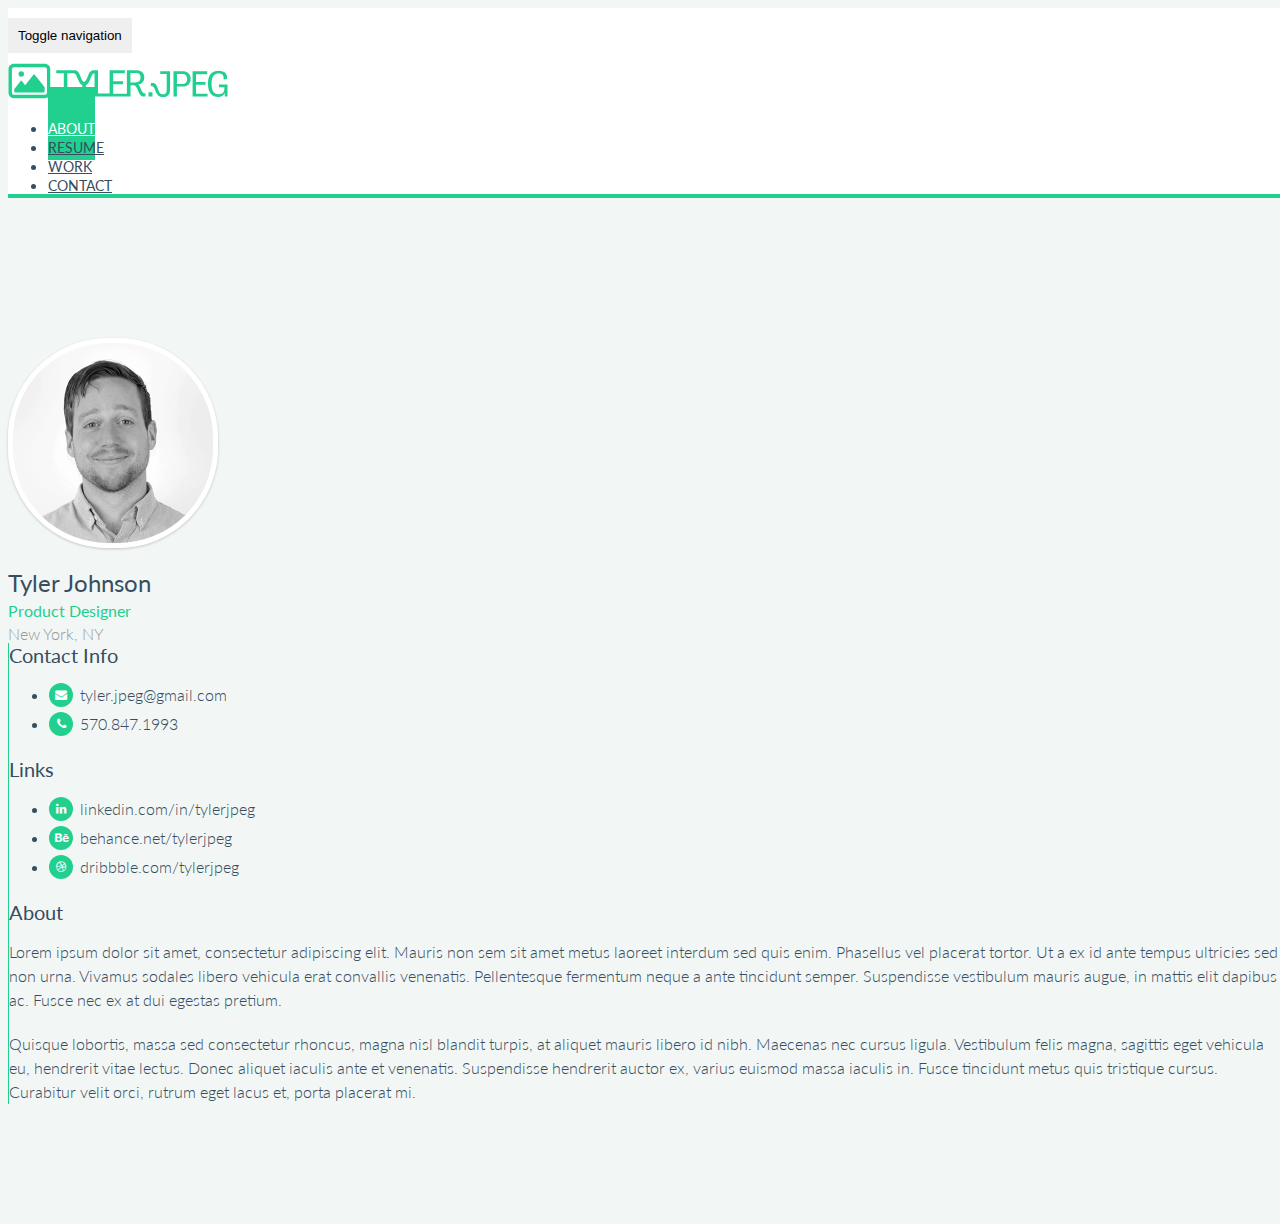
==== about.html @ 79c30d77 "initial commit" ====
<!DOCTYPE html>
<html lang="en">

<head>

    <meta charset="utf-8">
    <meta http-equiv="X-UA-Compatible" content="IE=edge">
    <meta name="viewport" content="width=device-width, initial-scale=1">
    <meta name="description" content="">
    <meta name="author" content="">

    <meta charset="utf-8">
    <meta http-equiv="X-UA-Compatible" content="IE=edge,chrome=1">
    <title>Tyler JPEG - About</title>
    <meta name="description" content="Full Stack Designer. Pixel Perfectionist. Minimalist.">
    <meta name="viewport" content="width=device-width, initial-scale=1, user-scalable=no">

    <link rel="apple-touch-icon-precomposed" sizes="57x57" href="apple-touch-icon-57x57.png" />
    <link rel="apple-touch-icon-precomposed" sizes="114x114" href="apple-touch-icon-114x114.png" />
    <link rel="apple-touch-icon-precomposed" sizes="72x72" href="apple-touch-icon-72x72.png" />
    <link rel="apple-touch-icon-precomposed" sizes="144x144" href="apple-touch-icon-144x144.png" />
    <link rel="apple-touch-icon-precomposed" sizes="60x60" href="apple-touch-icon-60x60.png" />
    <link rel="apple-touch-icon-precomposed" sizes="120x120" href="apple-touch-icon-120x120.png" />
    <link rel="apple-touch-icon-precomposed" sizes="76x76" href="apple-touch-icon-76x76.png" />
    <link rel="apple-touch-icon-precomposed" sizes="152x152" href="apple-touch-icon-152x152.png" />
    <link rel="icon" type="image/png" href="favicon-196x196.png" sizes="196x196" />
    <link rel="icon" type="image/png" href="favicon-96x96.png" sizes="96x96" />
    <link rel="icon" type="image/png" href="favicon-32x32.png" sizes="32x32" />
    <link rel="icon" type="image/png" href="favicon-16x16.png" sizes="16x16" />
    <link rel="icon" type="image/png" href="favicon-128.png" sizes="128x128" />
    <meta name="application-name" content="Tyler JPEG Design"/>
    <meta name="msapplication-TileColor" content="#E3F2ED" />
    <meta name="msapplication-TileImage" content="mstile-144x144.png" />
    <meta name="msapplication-square70x70logo" content="mstile-70x70.png" />
    <meta name="msapplication-square150x150logo" content="mstile-150x150.png" />
    <meta name="msapplication-wide310x150logo" content="mstile-310x150.png" />
    <meta name="msapplication-square310x310logo" content="mstile-310x310.png" />

    <link href="https://maxcdn.bootstrapcdn.com/bootstrap/3.3.6/css/bootstrap.min.css" rel="stylesheet" integrity="sha256-7s5uDGW3AHqw6xtJmNNtr+OBRJUlgkNJEo78P4b0yRw= sha512-nNo+yCHEyn0smMxSswnf/OnX6/KwJuZTlNZBjauKhTK0c+zT+q5JOCx0UFhXQ6rJR9jg6Es8gPuD2uZcYDLqSw==" crossorigin="anonymous">

    <link href='https://fonts.googleapis.com/css?family=Lato:100,300,400' rel='stylesheet' type='text/css'>
    <link rel="stylesheet" href="font-awesome/css/font-awesome.min.css" type="text/css">

    <link rel="stylesheet" href="css/animate.min.css" type="text/css">
    <link rel="stylesheet" href="css/main.css" type="text/css">

    <!-- HTML5 Shim and Respond.js IE8 support of HTML5 elements and media queries -->
    <!-- WARNING: Respond.js doesn't work if you view the page via file:// -->
    <!--[if lt IE 9]>
        <script src="https://oss.maxcdn.com/libs/html5shiv/3.7.0/html5shiv.js"></script>
        <script src="https://oss.maxcdn.com/libs/respond.js/1.4.2/respond.min.js"></script>
    <![endif]-->

</head>

<body>

    <nav class="navbar navbar-default navbar-fixed-top navbar-tj">
        <div class="container-fluid">
            <div class="navbar-header">
                <button type="button" class="navbar-toggle collapsed" data-toggle="collapse" data-target="#navCollapse">
                    <span class="sr-only">Toggle navigation</span>
                    <span class="icon-bar"></span>
                    <span class="icon-bar"></span>
                    <span class="icon-bar"></span>
                </button>
                <a class="navbar-brand" href="index.html">
                    <div class="logo"></div>
                </a>
            </div>
            <div class="collapse navbar-collapse" id="navCollapse">
                <ul class="nav navbar-nav navbar-right">
                    <li class="active"><a href="#">About</a></li>
                    <li><a href="resume.html">Resume</a></li>
                    <li><a href="work.html">Work</a></li>
                    <li><a href="contact.html">Contact</a></li>
                </ul>
            </div>
        </div>
    </nav>

    <section class="inner about">
        <div class="container-fluid">
            <div class="row">
                <div class="col-sm-3 left-side text-center">
                    <div class="profile-pic center-block"></div>
                    <div class="profile-name">Tyler Johnson</div>
                    <div class="profile-title">Product Designer</div>
                    <div class="profile-tag">New York, NY</div>
                </div>
                <div class="col-sm-9 right-side">
                    <div class="col-sm-6">
                        <div class="profile-header">Contact Info</div>
                        <ul class="list-unstyled">
                            <li>
                                <span class="social-icon">
                                    <i class="fa fa-envelope" aria-hidden="true"></i>
                                </span>
                                <span>
                                    tyler.jpeg@gmail.com
                                </span>
                            </li>
                            <li>
                                <span class="social-icon">
                                    <i class="fa fa-phone" aria-hidden="true"></i>
                                </span>
                                <span>
                                    570.847.1993
                                </span>
                            </li>
                        </ul>
                    </div>
                    <div class="col-sm-6">
                        <div class="profile-header">Links</div>
                        <ul class="list-unstyled">
                            <li>
                                <span class="social-icon">
                                    <i class="fa fa-linkedin" aria-hidden="true"></i>
                                </span>
                                <span>
                                    linkedin.com/in/tylerjpeg
                                </span>
                            </li>
                            <li>
                                <span class="social-icon">
                                    <i class="fa fa-behance" aria-hidden="true"></i>
                                </span>
                                <span>
                                    behance.net/tylerjpeg
                                </span>
                            </li>
                            <li>
                                <span class="social-icon">
                                    <i class="fa fa-dribbble" aria-hidden="true"></i>
                                </span>
                                <span>
                                    dribbble.com/tylerjpeg
                                </span>
                            </li>
                        </ul>
                    </div>
                    <div class="col-sm-12">
                        <div class="profile-header">About</div>
                        <p>Lorem ipsum dolor sit amet, consectetur adipiscing elit. Mauris non sem sit amet metus laoreet interdum sed quis enim. Phasellus vel placerat tortor. Ut a ex id ante tempus ultricies sed non urna. Vivamus sodales libero vehicula erat convallis venenatis. Pellentesque fermentum neque a ante tincidunt semper. Suspendisse vestibulum mauris augue, in mattis elit dapibus ac. Fusce nec ex at dui egestas pretium.</p>
                        <p>Quisque lobortis, massa sed consectetur rhoncus, magna nisl blandit turpis, at aliquet mauris libero id nibh. Maecenas nec cursus ligula. Vestibulum felis magna, sagittis eget vehicula eu, hendrerit vitae lectus. Donec aliquet iaculis ante et venenatis. Suspendisse hendrerit auctor ex, varius euismod massa iaculis in. Fusce tincidunt metus quis tristique cursus. Curabitur velit orci, rutrum eget lacus et, porta placerat mi.</p>
                    </div>
                </div>
            </div>

        </div>
    </section>

    <script src="https://ajax.googleapis.com/ajax/libs/jquery/2.2.0/jquery.min.js"></script>
    <script src="https://maxcdn.bootstrapcdn.com/bootstrap/3.3.6/js/bootstrap.min.js" integrity="sha256-KXn5puMvxCw+dAYznun+drMdG1IFl3agK0p/pqT9KAo= sha512-2e8qq0ETcfWRI4HJBzQiA3UoyFk6tbNyG+qSaIBZLyW9Xf3sWZHN/lxe9fTh1U45DpPf07yj94KsUHHWe4Yk1A==" crossorigin="anonymous"></script>

    <script src="js/jquery.easing.min.js"></script>
    <script src="js/jquery.fittext.js"></script>
    <script src="js/wow.min.js"></script>

    <script src="js/main.js"></script>

</body>

</html>
---- css/main.css ----
html,
body {
    width: 100%;
    height: 100%;
}

body {
    font-family: 'Lato','Helvetica Neue',Arial,sans-serif;
    font-weight: 300;
    color: #374d60;
    background-color: #f2f7f5;
}

a {
    color: #21d08f;
    -webkit-transition: all .35s ease-in-out;
    -moz-transition: all .35s ease-in-out;
    -o-transition: all .35s ease-in-out;
    -ms-transition: all .35s ease-in-out;
    transition: all .35s ease-in-out;
}

a:hover,
a:focus {
    color: #1d4639;
}

::-webkit-scrollbar {width: 0.5em;}
::-webkit-scrollbar-track {background-color: #8fe3c7;}
::-webkit-scrollbar-thumb {background-color: #374d60;}


hr.bolt {
    margin: 25px auto 30px;
    padding: 0;
    max-width: 250px;
    border: 0;
    border-top: solid 1px #21d08f;
    text-align: center;
}

hr.bolt:after {
    content: "\f0e7";
    display: inline-block;
    position: relative;
    top: -.7em;
    padding: 0 .25em;
    font-family: FontAwesome;
    font-size: 1.0em;
    color: #21d08f;
    background-color: #f2f7f5;
}

hr.bolt.bolt-white:after {
    background-color: #fff;
}

hr.bolt.hr-mint {
    border-color: #fff;
}

hr.bolt.hr-mint:after {
    background-color: #21d08f;
    color: #fff;
}

h1,
h2,
h3,
h4,
h5,
h6 {
    font-family: 'Lato','Helvetica Neue',Arial,sans-serif;
    font-weight: 300;
    text-transform: uppercase;
}

p {
    margin-bottom: 20px;
    font-size: 16px;
    line-height: 1.5;
}

section.hp {
    padding: 80px 0;
}

section.hp h2 {
    margin-top: 0;
}

section.inner {
    padding: 60px 0 100px;
}


.inner-header {
    margin-top: 40px;
    margin-bottom: 40px;
}
.inner-header hr {
    border-color: #8fe3c7;
    margin-top: 40px;
    margin-bottom: 0;
}

@media(min-width:768px) {
    .inner-header {
        margin-top: 70px;
        margin-bottom: 70px;
    }
    .inner-header hr {
        display: none;
        border-color: transparent;
    }
}

/*RESUME*/
.resume-name {
    margin-bottom: 10px;
    display: block;
}
.resume-contact {
    font-size: 10px;
    line-height: 1.5;
    letter-spacing: 2px;
    text-transform: uppercase;
    display: block;
}

.resume-row {
    margin-top: 20px;
}
.resume-row hr {
    display: block;
    border-color: #8fe3c7;
}

.resume-group {
    font-weight: 300;
    font-size: 24px;
    line-height: 32px;
    text-transform: uppercase;
    margin-top: 0;
    margin-bottom: 15px;
}

.resume-detail {
    margin-bottom: 10px;
}
.resume-employer {
    font-size: 20px;
    font-weight: 400;
    display: block;
}
.resume-position {
    font-size: 11px;
    display: block;
    letter-spacing: 1.5px;
    color: #21d08f;
    margin-top: 5px;
    text-transform: uppercase;
    margin-left: 0;
}
.sectional {
    display: none;
}
.resume-date {
    font-size: 11px;
    display: block;
    letter-spacing: 1.5px;
    color: #21d08f;
    padding-bottom: 10px;
    border-bottom: 1px solid #e6e6e6;
    text-transform: uppercase;
}

.resume-p {
    font-size: 16px;
    line-height: 24px;
    margin-bottom: 40px;
}

.resume-skill-heading {
    font-size: 18px;
    line-height: 1.2;
    font-weight: 400;
    text-transform: uppercase;
}
.resume-skill-list {
    margin-top: 10px;
    padding-left: 0;
}

.resume-skill-list li {
    display: inline-block;
    background-color: #21d08f;
    padding: 5px 15px;
    -webkit-border-radius: 100px;
    -moz-border-radius: 100px;
    border-radius: 100px;
    font-size: 12px;
    margin-right: 1px;
    margin-bottom: 3px;
    color: #fff;
}


@media(min-width:768px) {
    .resume-detail {
        margin-bottom: 5px;
    }
  
    .resume-position {
        display: inline-block;
    }
    .sectional {
        margin: 0 12px;
        display: inline-block;
    }
    .resume-date {
        display: inline-block;
        padding-bottom: 0;
        border-bottom: 0px solid #e6e6e6;
    }

    .resume-skill-list {
        padding-left: 20px;
    }

    .resume-skill-list li {
        display: list-item;
        width: auto;
        float: left;
        clear: both;
        background-color: transparent;
        padding: 0;
        -webkit-border-radius: 0;
        -moz-border-radius: 0;
        border-radius: 0;
        font-size: 14px;
        margin-right: 0;
        margin-bottom: 0;
        color: #707c78;
    }

}

@media(min-width:1200px) {
    .resume-employer {
        display: inline-block;
    }
    .resume-position {
        margin-top: 0;
        margin-left: 15px;
    }
}

.no-padding { padding: 0; }

.navbar-tj {
    font-weight: 400;
    background-color: #fff;
    font-size: 12px;
}

.navbar-tj.navbar-fixed-top {
    border-width: 0;
}

.navbar-tj.navbar-fixed-top > .container-fluid {
    border-bottom: 3px solid #21d08f;
}

.navbar-tj .navbar-nav {
    margin-top: 0;
    margin-bottom: 0;
}

.navbar-tj .navbar-toggle {
    border: 0px solid transparent!important;
    padding: 10px;
    margin: 10px 15px 10px 0;
}

.navbar-tj .navbar-toggle .icon-bar {
    height: 3px;
    width: 24px;
    background-color: #1d4639;
}

.navbar-tj .navbar-collapse{
    border-color: #21d08f;
    border-top: 3px solid #21d08f;
}

.navbar-tj .navbar-toggle:hover, .navbar-tj .navbar-toggle:focus {
    background-color: transparent;
}

.navbar-tj .navbar-brand {
    height: 57px;
    padding: 15px;
}

.navbar-tj .logo {
    background-image: url(img/logo.png);
    background-image: 
        linear-gradient(transparent, transparent),
        url(img/logo.svg);
    width: 165px;
    height: 27px;
}

.navbar-tj .nav > li {
    padding: 0 30px;
}

.navbar-tj .nav > li a{
    border-top: 1px solid #c2efdf;
    font-size: 14px;
}

.navbar-tj .nav > li:first-child a{
    border-top: 0px solid #fff;
}

.navbar-tj .nav > li > a,
.navbar-tj .nav > li > a:focus {
    text-transform: uppercase;
    color: #374d60;
    padding-top: 14px;
    padding-bottom: 14px;
    text-align: center;
}

.navbar-tj .nav > li > a:hover,
.navbar-tj .nav > li > a:focus:hover {
    color: #374d60;
}

.navbar-tj .nav > li.active > a,
.navbar-tj .nav > li.active > a:focus {
    color: #fff;
    background-color: #21d08f;
    margin-left: -30px;
    margin-right: -30px;
    margin-bottom: -1px;
    border-bottom: 1px solid #c2efdf;

}

.navbar-tj .nav > li:last-child.active > a,
.navbar-tj .nav > li:last-child.active > a:focus {
    margin-bottom: 0!important;
    border-bottom: 1px solid #21d08f;
}

.navbar-tj .nav > li.active > a:hover,
.navbar-tj .nav > li.active > a:focus:hover {
    color: #fff;
    background-color: #21d08f;
}

@media(min-width:768px) {

    .navbar-tj {
        border-color: #21d08f;
        background-color: #fff;
        margin-right: 0;
        margin-left: 0;
        font-size: 16px;
        border-bottom: 4px solid #21d08f!important;
        -webkit-box-shadow: 0px 0px 0px 0px rgba(33,208,143,1);
        -moz-box-shadow: 0px 0px 0px 0px rgba(33,208,143,1);
        box-shadow: 0px 0px 0px 0px rgba(33,208,143,1);
        -webkit-transition: all 1s ease-in-out;
        -moz-transition: all 1s ease-in-out;
        -o-transition: all 1s ease-in-out;
        -ms-transition: all 1s ease-in-out;
        transition: all 1s ease-in-out;
        -webkit-transition: box-shadow 0s;
        -moz-transition: box-shadow 0s;
        -o-transition: box-shadow 0s;
        -ms-transition: box-shadow 0s;
        transition: box-shadow 0s;
    }

    .navbar-tj.affix-top {
        background-color: #21d08f;
        -webkit-box-shadow: 0px 20px 100px 20px rgba(33,208,143,1);
        -moz-box-shadow: 0px 20px 100px 20px rgba(33,208,143,1);
        box-shadow: 0px 20px 100px 20px rgba(33,208,143,1);
        border-bottom: 0px solid #21d08f;
    }

    .navbar-tj .navbar-collapse {
        border-color: #fff;
        border-top: 0px;
    }

    .navbar-tj.navbar-fixed-top > .container-fluid {
        border-bottom: 0px solid rgba(255,255,255,.3);
        margin-right: auto;
        margin-left: auto;
    }

    .navbar-tj.navbar-fixed-top.affix-top > .container-fluid {
        border-bottom: 1px solid rgba(255,255,255,.3);
        margin-right: 10px;
        margin-left: 10px;
        padding-right: 5px;
        padding-left: 5px;
    }

    .navbar-tj .navbar-brand {
        height: 76px;
        padding: 20px 15px;
    }

    .navbar-tj .logo{
        background-image: url(img/logo.png);
        background-image: 
            linear-gradient(transparent, transparent),
            url(img/logo.svg);
        width: 220px;
        height: 36px;
    }
    .navbar-tj.affix-top .logo {
        background-image: url(img/logo-alt.png);
        background-image: 
            linear-gradient(transparent, transparent),
            url(img/logo-alt.svg);
    }


    .navbar-tj .nav > li { padding: 0; }
    .navbar-tj .nav > li a{ border-top: 0px solid #c2efdf; }
    .navbar-tj .nav > li:first-child a { border-top: 0px solid #c2efdf; }

    .navbar-tj .nav > li > a,
    .navbar-tj .nav > li > a:focus {
        color: #374d60;
        padding-top: 33px;
        padding-bottom: 23px;
        text-align: center;
    }
    .navbar-tj.affix-top .nav > li > a,
    .navbar-tj.affix-top .nav> li > a:focus {
        color: #fff;
    }

    .navbar-tj .nav > li > a:hover,
    .navbar-tj .nav > li > a:focus:hover {
        color: #21d08f;
    }
    .navbar-tj.affix-top .nav > li > a:hover,
    .navbar-tj.affix-top .nav > li > a:focus:hover {
        color: #374d60;
    }

    .navbar-tj .nav > li.active > a,
    .navbar-tj .nav > li.active > a:focus {
        background-color: #21d08f;
        margin: 0;
        border-bottom: 0px solid #fff;
    }

    .navbar-tj .nav > li:last-child.active > a,
    .navbar-tj .nav > li:last-child.active > a:focus {
        border-bottom: 0px solid #21d08f;
    }

}



header {
    position: relative;
    width: 100%;
    min-height: auto;
    text-align: left;
    color: #fff;
    background-color: #21d08f;
}

header .intro {
    position: relative;
    width: 100%;
    max-width: 820px;
    margin: 0 auto;
    padding: 130px 15px 100px;
    -webkit-transition: all .35s ease-in-out;
    -moz-transition: all .35s ease-in-out;
    transition: all .35s ease-in-out;
}

header .intro ul li {
    font-size: 24px;
    line-height: 1.0;
    font-weight: 100;
    text-transform: uppercase;
    margin-top: 3px;
}

header .intro ul li:nth-child(1){
    opacity: 0.55;
}
header .intro ul li:nth-child(2){
    opacity: 0.65;
}
header .intro ul li:nth-child(3){
    opacity: 0.8;
}
header .intro ul li:nth-child(4){
    opacity: 1.0;
}

header .intro .btn-intro {
    font-size: 13px;
    background-color: transparent;
    color: #fff;
    border: 1px solid #fff;
    -webkit-border-radius: 1px;
    -moz-border-radius: 1px;
    border-radius: 1px;
    text-transform: uppercase;
    font-family: 'Lato','Helvetica Neue',Arial,sans-serif;
    font-weight: 300;
    margin-top: 20px;
    letter-spacing: 0.9px;
    padding: 10px 15px;
}

header .intro .btn-intro:hover, header .intro .btn-intro:focus, header .intro .btn-intro.active, header .intro .btn-intro.focus {
    background-color: #fff;
    border: 1px solid #fff;
    color: #21d08f;
}

@media(min-width: 375px) {
    header .intro .btn-intro {
        font-size: 14px;
        margin-top: 15px;
        padding: 12px 20px;
    }
}

@media(min-width: 500px) {
    header .intro {
        padding: 140px 30px 100px;
    }

    header .intro .btn-intro {
        font-size: 16px;
        margin-top: 20px;
        padding: 15px 30px;
    }
}

@media(min-width: 768px) {
    header .intro {
        padding: 160px 30px 120px;
    }
    header .intro .btn-intro {
        font-size: 18px;
        margin-top: 40px;
        padding: 20px 40px;
    }
}


.skill-box {
    margin: 50px auto 0;
    min-height: 100px;
    max-width: 400px;
}

.skill-box span {
    display: block;
    text-align: center;
}

.skill-box span i {
    font-size: 4em;
    margin-bottom: 15px;
}
.skill-title {
    font-size: 22px;
    font-weight: 400;
    margin-bottom: 5px;
}

.skill-detail {
    font-size: 15px;
    padding-left: 0;
    text-align: center;
}

@media(min-width:768px) {
    .skill-box {
        min-height: 240px;
        max-width: 100%;
    }
    .skill-box span {
        display: inline-block;
        text-align: left;
        min-width: 40px;
    }
    .skill-box span i {
        font-size: 2.5em;
        margin-bottom: 0;
    }
    .skill-detail {
        padding-left: 50px;
        text-align: left;
    }
}

@media(min-width:992px) {
    .skill-box {
        min-height: 160px;
    }
}

@media(min-width:1200px) {
    .skill-box {
        min-height: 220px;
    }
}

.btn-mint {
    background-color: #21d08f;
    border-color: #2caf79;
    -webkit-border-radius: 4px;
    -moz-border-radius: 4px;
    border-radius: 4px;
    border-bottom: 2px solid #2caf79;
}


.btn-mint:focus, .btn-mint:hover, .btn-mint.active, .btn-mint.focus {
    background-color: #2caf79;
    border-color: #2caf79;
}

.btn-mint.btn-lg {
    letter-spacing: 0.8px;
    margin-top: 10px;
    font-size: 17px;
    padding: 10px 19px;
}

.portfolio-box .portfolio-box-caption {
    display: block;
    position: absolute;
    bottom: 0;
    width: 100%;
    height: 100%;
    text-align: center;
    color: #fff;
    opacity: 0;
    background: #21d08f;
    -webkit-transition: all .35s;
    -moz-transition: all .35s;
    transition: all .35s;
}

.portfolio-box .portfolio-box-caption .portfolio-box-caption-content {
    position: absolute;
    top: 50%;
    width: 100%;
    text-align: center;
    transform: translateY(-50%);
}

.portfolio-box .portfolio-box-caption .portfolio-box-caption-content .project-category,
.portfolio-box .portfolio-box-caption .portfolio-box-caption-content .project-name {
    padding: 0 15px;
}

.portfolio-box .portfolio-box-caption .portfolio-box-caption-content .project-category {
    text-transform: uppercase;
    font-size: 14px;
    font-weight: 600;
}

.portfolio-box .portfolio-box-caption .portfolio-box-caption-content .project-name {
    font-size: 18px;
}

.portfolio-box:hover .portfolio-box-caption {
    opacity: 0.9;
}

@media(min-width:768px) {
    .portfolio-box .portfolio-box-caption .portfolio-box-caption-content .project-category {
        font-size: 16px;
    }

    .portfolio-box .portfolio-box-caption .portfolio-box-caption-content .project-name {
        font-size: 22px;
    }
}

.call-to-action h2 {
    margin: 0 auto 20px;
}

.no-gutter > [class*=col-] {
    padding-right: 0;
    padding-left: 0;
}

::-moz-selection {
    text-shadow: none;
    color: #fff;
    background: #8fe3c7;
}

::selection {
    text-shadow: none;
    color: #fff;
    background: #8fe3c7;
}

img::selection {
    color: #fff;
    background: 0 0;
}

img::-moz-selection {
    color: #fff;
    background: 0 0;
}

.bg-mint {background-color: #21d08f;}
.bg-mint-light {background-color: #8fe3c7;}
.bg-mint-lighter {background-color: #fff;}
.bg-mint-dark {background-color: #1d4639;}
.bg-mint-darker {background-color: #212926;}
.bg-sea {background-color: #374d60;}
.bg-white {background-color: #fff;}

.text-mint {color: #21d08f;}
.text-mint-light {color: #8fe3c7;}
.text-mint-lighter {color: #fff;}
.text-mint-dark {color: #1d4639;}
.text-mint-darker {color: #212926;}
.text-mint-muted {color: #707c78;}
.text-sea {color: #374d60;}

div#page-loader {
  position: absolute;
  top: 0;
  bottom: 0%;
  left: 0;
  right: 0%;
  background-color: #fff;
  z-index: 2000;
  display: block;
  text-align: center;
  width: 100%;
  padding-top: 200px;
  z-index: 1000;
}

div#page-loader img {
    width: 100px;
    height: auto;
}

section.work {
    padding: 80px 0 20px;
}
@media(min-width:768px) {
    section.work {
        padding: 120px 0 20px;
    }
}

section.work-shots {
    padding-bottom: 100px;
}

/*ipad*/
.ipad {
    background-color: #fff;
    -webkit-border-radius: 20px;
    -moz-border-radius: 20px;
    border-radius: 20px;
    width: 100%;
    max-width: 800px;
    margin: 2em auto;
    padding-bottom: 65%;
    border: 1px solid #dedede;
    position: relative;
    box-shadow: 0px 0px 3px 2px #efefef;
}
.ipad-screen {
    position: absolute;
    width: 88%;
    height: 80%;
    top: 10%;
    left: 6%;
    background-color: #fff;
    overflow-y: scroll;
    border: 1px solid #dedede;
    -webkit-border-radius: 5px;
    -moz-border-radius: 5px;
    border-radius: 5px;
}
.ipad-screen img {
    width: 100%;
    height: auto;
}
@media(min-width:768px) {
    .ipad {
        padding-bottom: 50%;
    }
    .ipad-screen {
        width: 86%;
        left: 7%;
    }
}

.ipad-tall {
    background-color: #fff;
    -webkit-border-radius: 20px;
    -moz-border-radius: 20px;
    border-radius: 20px;
    width: 100%;
    max-width: 591px;
    height: 663px;
    padding: 50px;
    border: 1px solid #dedede;
    position: relative;
    margin: 2em auto;
    box-shadow: 0px 0px 3px 2px #efefef;
}

.ipad-tall-screen {
    background-color: #ccc;
    height: 553px;
    width: 100%;
    overflow-y: scroll;
    -webkit-border-radius: 5px;
    -moz-border-radius: 5px;
    border-radius: 5px;
    border: 1px solid #dedede;
}
.ipad-tall img {
    width: 100%;
    height: auto;
}



/*iphone*/
.iphone {
    background-color: #fff;
    -webkit-border-radius: 20px;
    -moz-border-radius: 20px;
    border-radius: 20px;
    width: 100%;
    max-width: 320px;
    height: 500px;
    padding: 40px 15px 50px;
    border: 1px solid #dedede;
    position: relative;
    margin: 2em auto;
    box-shadow: 0px 0px 3px 2px #efefef;
}

.iphone-screen {
    background-color: #ccc;
    height: 410px;
    width: 100%;
    overflow-y: scroll;
    -webkit-border-radius: 5px;
    -moz-border-radius: 5px;
    border-radius: 5px;
    border: 1px solid #dedede;
}

.iphone-screen img {
    width: 100%;
    height: auto;
    overflow: scroll;
}

@media(min-width:768px) {
    .iphone {
        max-width: 361px;
        height: 610px;
    }
    .iphone-screen {
        height: 520px;
    }
}

/*browser*/
.browser {
    margin: 2em 0;
    padding-top: 40px;
    background: url(../img/dots.png) no-repeat 16px 16px #f2f2f2;
    background-size: 35px 8px;
    border: 1px solid #d3dddb;
    -webkit-border-radius: 6px;
    -moz-border-radius: 6px;
    border-radius: 6px;
    box-shadow: 0px 0px 3px 2px #efefef;
    width: 100%;
}
.browser img {
    width: 100%;
    height: auto;
    display: block;
    margin: 0;
    border-radius: 0 0 6px 6px;
    border-top: 1px solid #d3dddb;
}

/*browser-1000*/
.browser-1000 {
    margin: 2em auto;
    padding-top: 40px;
    background: url(../img/dots.png) no-repeat 16px 16px #f2f2f2;
    background-size: 35px 8px;
    border: 1px solid #d3dddb;
    -webkit-border-radius: 6px;
    -moz-border-radius: 6px;
    border-radius: 6px;
    box-shadow: 0px 0px 3px 2px #efefef;
    width: 100%;
    max-width: 1000px;
}
.browser-1000 img {
    width: 100%;
    height: auto;
    display: block;
    margin: 0;
    border-radius: 0 0 6px 6px;
    border-top: 1px solid #d3dddb;
}

.work-header {
    padding: 180px 0 140px;
    color: #fff;
    font-weight: bold;
}

.tags {
    margin-top: 40px;

}


.your-class {
    margin-top: 200px;
}

.list-tags li{
    font-size: 12px;
    border: 1px solid #21d08f;
    padding: 5px 10px;
    margin-right: 4px;
    margin-bottom:8px;
    -webkit-border-radius: 20px;
    -moz-border-radius: 20px;
    border-radius: 20px;
}

.about {
    margin-top: 80px;
}

.about .right-side {
    border-left: 1px solid #21d08f;
}

.about .profile-pic {
    width: 200px;
    height: 200px;
    background-image: url('../img/tyler-jpeg-200-200.jpg');
    background-size: cover;
    display: block;
    border-radius: 100px;
    -webkit-border-radius: 100px;
    -moz-border-radius: 100px;
    border: 5px solid #fff;
    -webkit-box-shadow: 0px 1px 3px 0px rgba(0,0,0,0.2);
    -moz-box-shadow: 0px 1px 3px 0px rgba(0,0,0,0.2);
    box-shadow: 0px 1px 3px 0px rgba(0,0,0,0.2);
}

.about .profile-name {
    font-weight: 400;
    color: #374d60;
    font-size: 24px;
    margin-top: 20px;
    margin-bottom: 4px;
}

.about .profile-title {
    font-size: 16px;
    color: #21d08f;
    font-weight: 400;
    margin-bottom: 4px;
}

.about .profile-tag {
    color: #999;
}

.about .profile-header {
    font-weight: 400;
    color: #374d60;
    font-size: 20px;
    margin-bottom: 5px;
}

.social-icon {
    display: inline-block;
    position: relative;
    border-radius: 100px;
    -webkit-border-radius: 100px;
    -moz-border-radius: 100px;
    line-height: 1.0;
    padding: 6px;
    vertical-align: middle;
    background-color: #21d08f;
    color: #fff;
    font-size: 12px;
    text-align: center;
    margin: 0 3px 5px 0;
}

.social-icon i {
    width: 12px;
    height: 12px;
    font-size: 12px;
    line-height: 12px;
}
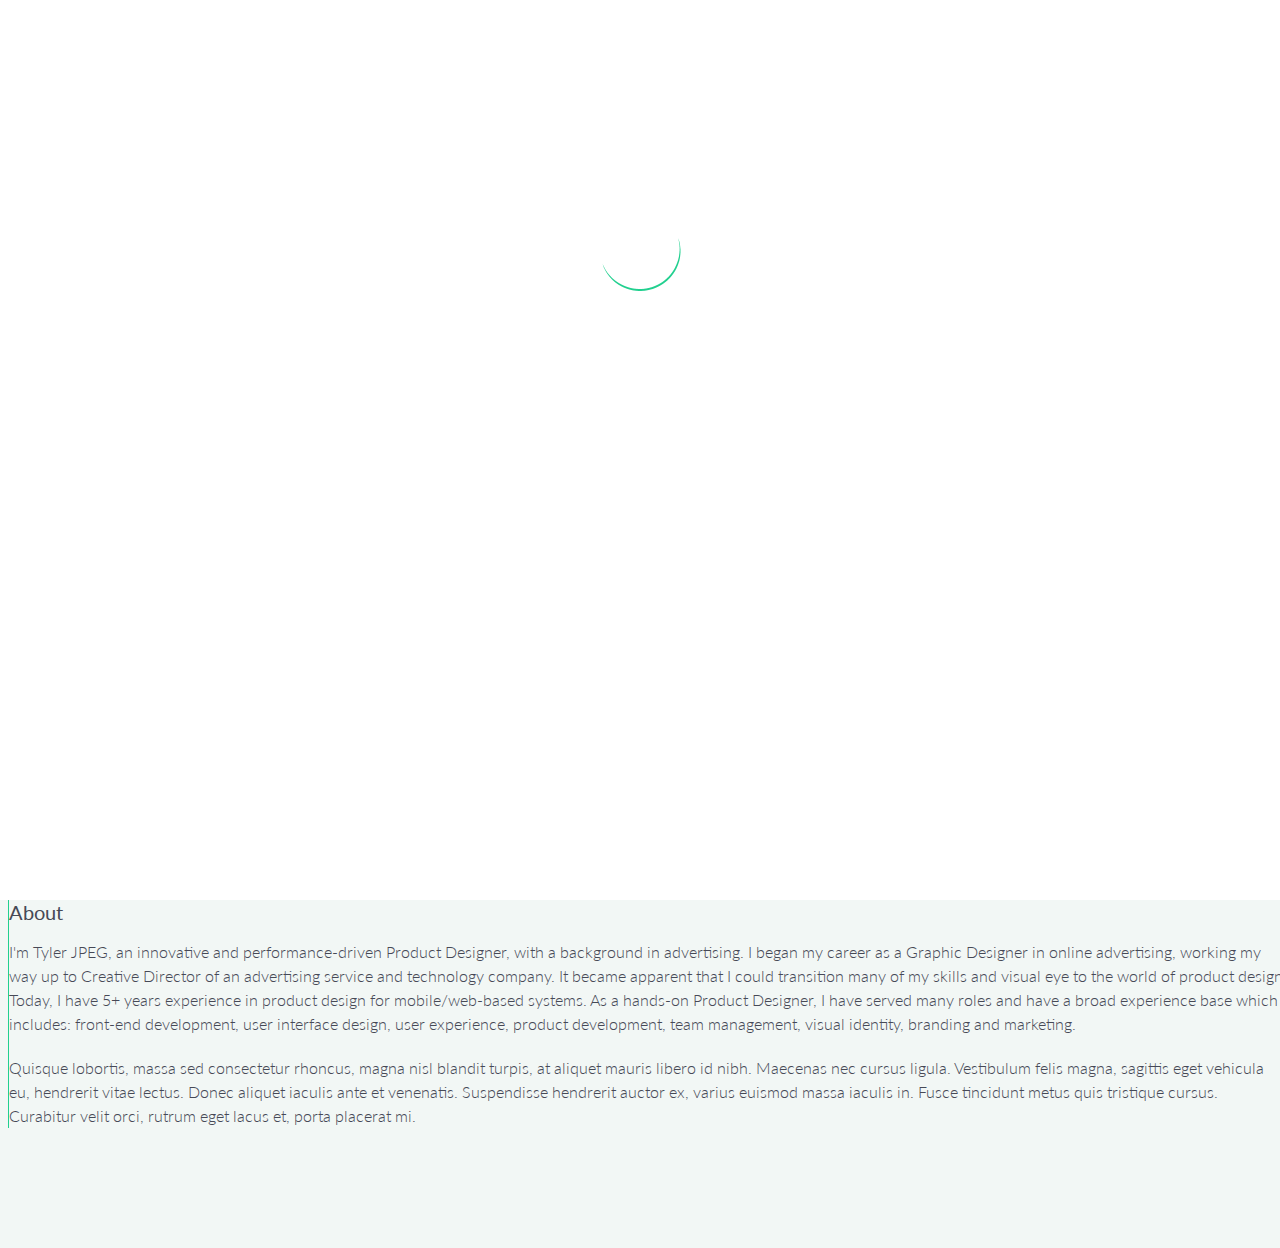
==== commit 0ee33ddc: "Merge pull request #3 from TylerJPEG/more-hp" ====
--- a/about.html
+++ b/about.html
@@ -54,7 +54,9 @@
 </head>
 
 <body>
-
+    <div id="page-loader">
+        <img src="img/loader.gif">
+    </div>
     <nav class="navbar navbar-default navbar-fixed-top navbar-tj">
         <div class="container-fluid">
             <div class="navbar-header">
@@ -80,7 +82,7 @@
     </nav>
 
     <section class="inner about">
-        <div class="container-fluid">
+        <div class="container">
             <div class="row">
                 <div class="col-sm-3 left-side text-center">
                     <div class="profile-pic center-block"></div>
@@ -141,7 +143,7 @@
                     </div>
                     <div class="col-sm-12">
                         <div class="profile-header">About</div>
-                        <p>Lorem ipsum dolor sit amet, consectetur adipiscing elit. Mauris non sem sit amet metus laoreet interdum sed quis enim. Phasellus vel placerat tortor. Ut a ex id ante tempus ultricies sed non urna. Vivamus sodales libero vehicula erat convallis venenatis. Pellentesque fermentum neque a ante tincidunt semper. Suspendisse vestibulum mauris augue, in mattis elit dapibus ac. Fusce nec ex at dui egestas pretium.</p>
+                        <p>I'm Tyler JPEG, an innovative and performance-driven Product Designer, with a background in advertising. I began my career as a Graphic Designer in online advertising, working my way up to Creative Director of an advertising service and technology company. It became apparent that I could transition many of my skills and visual eye to the world of product design. Today, I have 5+ years experience in product design for mobile/web-based systems. As a hands-on Product Designer, I have served many roles and have a broad experience base which includes: front-end development, user interface design, user experience, product development, team management, visual identity, branding and marketing.</p>
                         <p>Quisque lobortis, massa sed consectetur rhoncus, magna nisl blandit turpis, at aliquet mauris libero id nibh. Maecenas nec cursus ligula. Vestibulum felis magna, sagittis eget vehicula eu, hendrerit vitae lectus. Donec aliquet iaculis ante et venenatis. Suspendisse hendrerit auctor ex, varius euismod massa iaculis in. Fusce tincidunt metus quis tristique cursus. Curabitur velit orci, rutrum eget lacus et, porta placerat mi.</p>
                     </div>
                 </div>
--- a/css/main.css
+++ b/css/main.css
@@ -7,8 +7,12 @@
 body {
     font-family: 'Lato','Helvetica Neue',Arial,sans-serif;
     font-weight: 300;
-    color: #374d60;
+    color: #464956;
     background-color: #f2f7f5;
+}
+
+.add-margin-hp {
+  margin-bottom: 60px;
 }
 
 a {
@@ -27,7 +31,7 @@
 
 ::-webkit-scrollbar {width: 0.5em;}
 ::-webkit-scrollbar-track {background-color: #8fe3c7;}
-::-webkit-scrollbar-thumb {background-color: #374d60;}
+::-webkit-scrollbar-thumb {background-color: #464956;}
 
 
 hr.bolt {
@@ -81,6 +85,13 @@
     line-height: 1.5;
 }
 
+.hp .lead {
+    font-size: 15px;
+    line-height: 1.8;
+    text-align: center;
+    padding: 5px 15px 0;
+}
+
 section.hp {
     padding: 80px 0;
 }
@@ -113,6 +124,15 @@
         display: none;
         border-color: transparent;
     }
+
+    .hp .lead {
+        text-align: justify;
+        font-size: 16px;
+    }
+}
+
+#about {
+  padding: 65px 0 90px;
 }
 
 /*RESUME*/
@@ -259,11 +279,18 @@
 .no-padding { padding: 0; }
 
 .navbar-tj {
-    font-weight: 400;
-    background-color: #fff;
-    font-size: 12px;
-}
-
+  font-weight: 400;
+  background-color: #fff;
+  font-size: 12px;
+
+}
+
+.navbar-tj.affix {
+  -webkit-transition: background-color 400mx linear;
+  -ms-transition: background-color 400ms linear;
+  transition: background-color 400ms linear;
+
+}
 .navbar-tj.navbar-fixed-top {
     border-width: 0;
 }
@@ -286,7 +313,7 @@
 .navbar-tj .navbar-toggle .icon-bar {
     height: 3px;
     width: 24px;
-    background-color: #1d4639;
+    background-color: #21d08f;
 }
 
 .navbar-tj .navbar-collapse{
@@ -328,7 +355,7 @@
 .navbar-tj .nav > li > a,
 .navbar-tj .nav > li > a:focus {
     text-transform: uppercase;
-    color: #374d60;
+    color: #464956;
     padding-top: 14px;
     padding-bottom: 14px;
     text-align: center;
@@ -336,7 +363,7 @@
 
 .navbar-tj .nav > li > a:hover,
 .navbar-tj .nav > li > a:focus:hover {
-    color: #374d60;
+    color: #464956;
 }
 
 .navbar-tj .nav > li.active > a,
@@ -386,6 +413,8 @@
         transition: box-shadow 0s;
     }
 
+
+
     .navbar-tj.affix-top {
         background-color: #21d08f;
         -webkit-box-shadow: 0px 20px 100px 20px rgba(33,208,143,1);
@@ -440,14 +469,14 @@
 
     .navbar-tj .nav > li > a,
     .navbar-tj .nav > li > a:focus {
-        color: #374d60;
-        padding-top: 33px;
-        padding-bottom: 23px;
-        text-align: center;
+      color: #464956;
+      padding-top: 33px;
+      padding-bottom: 23px;
+      text-align: center;
     }
     .navbar-tj.affix-top .nav > li > a,
     .navbar-tj.affix-top .nav> li > a:focus {
-        color: #fff;
+      color: #fff;
     }
 
     .navbar-tj .nav > li > a:hover,
@@ -456,7 +485,13 @@
     }
     .navbar-tj.affix-top .nav > li > a:hover,
     .navbar-tj.affix-top .nav > li > a:focus:hover {
-        color: #374d60;
+      color: #fff;
+      border-bottom: 2px solid #e2f6ef;
+      padding-bottom: 21px;
+      -webkit-transition: padding 0s ease-out 0s;
+      -moz-transition: padding 0s ease-out 0s;
+      -o-transition: padding 0s ease-out 0s;
+      transition: padding 0s ease-out 0s;
     }
 
     .navbar-tj .nav > li.active > a,
@@ -476,99 +511,143 @@
 
 
 header {
-    position: relative;
-    width: 100%;
-    min-height: auto;
-    text-align: left;
-    color: #fff;
-    background-color: #21d08f;
+  position: relative;
+  width: 100%;
+  min-height: 100%;
+  height: 100%;
+  text-align: left;
+  color: #fff;
+  background-color: #21d08f;
+  -webkit-box-align: center;
+  -webkit-align-items: center;
+  -ms-flex-align: center;
+  align-items: center;
+  display: -webkit-box;
+  display: -webkit-flex;
+  display: -ms-flexbox;
+  display: flex;
+  -webkit-box-pack: center;
+  -webkit-justify-content: center;
+  -ms-flex-pack: center;
+  justify-content: center;
+  padding: 0;
 }
 
 header .intro {
-    position: relative;
-    width: 100%;
-    max-width: 820px;
-    margin: 0 auto;
-    padding: 130px 15px 100px;
-    -webkit-transition: all .35s ease-in-out;
-    -moz-transition: all .35s ease-in-out;
-    transition: all .35s ease-in-out;
+  position: relative;
+  width: 100%;
+  max-width: 820px;
+  margin: 0 auto;
+  padding: 0 15px;
+  -webkit-transition: all .35s ease-in-out;
+  -moz-transition: all .35s ease-in-out;
+  transition: all .35s ease-in-out;
+  height: auto;
 }
 
 header .intro ul li {
-    font-size: 24px;
-    line-height: 1.0;
-    font-weight: 100;
-    text-transform: uppercase;
-    margin-top: 3px;
-}
-
-header .intro ul li:nth-child(1){
-    opacity: 0.55;
-}
-header .intro ul li:nth-child(2){
-    opacity: 0.65;
-}
-header .intro ul li:nth-child(3){
-    opacity: 0.8;
-}
-header .intro ul li:nth-child(4){
-    opacity: 1.0;
+  font-size: 24px;
+  line-height: 1.0;
+  font-weight: 100;
+  text-transform: uppercase;
+  margin-top: 5px;
+}
+
+header .intro ul li:nth-child(1), header .intro ul li:nth-child(2), header .intro ul li:nth-child(3), header .intro ul li:nth-child(4){
+  opacity: 1.0;
 }
 
 header .intro .btn-intro {
-    font-size: 13px;
-    background-color: transparent;
-    color: #fff;
-    border: 1px solid #fff;
-    -webkit-border-radius: 1px;
-    -moz-border-radius: 1px;
-    border-radius: 1px;
-    text-transform: uppercase;
-    font-family: 'Lato','Helvetica Neue',Arial,sans-serif;
-    font-weight: 300;
-    margin-top: 20px;
-    letter-spacing: 0.9px;
-    padding: 10px 15px;
-}
-
-header .intro .btn-intro:hover, header .intro .btn-intro:focus, header .intro .btn-intro.active, header .intro .btn-intro.focus {
+  font-size: 13px;
+  background-color: transparent;
+  color: #fff;
+  border: 1px solid #fff;
+  -webkit-border-radius: 1px;
+  -moz-border-radius: 1px;
+  border-radius: 1px;
+  text-transform: uppercase;
+  font-family: 'Lato','Helvetica Neue',Arial,sans-serif;
+  font-weight: 300;
+  margin-top: 30px;
+  letter-spacing: 0.9px;
+  padding: 15px;
+  width: 100%;
+  margin-bottom: 5px;
+}
+
+header .intro .btn-intro:hover, header .intro .btn-intro:focus, header .intro .btn-intro.active, header .intro .btn-intro:active, header .intro .btn-intro.focus {
     background-color: #fff;
-    border: 1px solid #fff;
     color: #21d08f;
 }
 
-@media(min-width: 375px) {
-    header .intro .btn-intro {
-        font-size: 14px;
-        margin-top: 15px;
-        padding: 12px 20px;
-    }
-}
-
-@media(min-width: 500px) {
-    header .intro {
-        padding: 140px 30px 100px;
-    }
-
-    header .intro .btn-intro {
-        font-size: 16px;
-        margin-top: 20px;
-        padding: 15px 30px;
-    }
+@media(min-width: 400px) {
+  header .intro {
+    padding-left: 40px;
+    padding-right: 40px;
+  }
+  header .intro ul li {
+    margin-top: 8px;
+  }
+  header .intro .btn-intro {
+    font-size: 16px;
+    margin-top: 45px;
+    margin-bottom: 10px;
+    padding: 15px;
+  }
 }
 
 @media(min-width: 768px) {
     header .intro {
-        padding: 160px 30px 120px;
+      padding-left: 65px;
+      padding-right: 65px;
+    }
+    header .intro ul li {
+      margin-top: 10px;
     }
     header .intro .btn-intro {
-        font-size: 18px;
-        margin-top: 40px;
-        padding: 20px 40px;
-    }
-}
-
+      font-size: 22px;
+      margin-top: 60px;
+      padding: 20px 70px;
+      width: auto;
+      margin-bottom: 15px;
+    }
+}
+
+@media(min-width: 1024px) {
+  header .intro {
+    padding-left: 65px;
+    padding-right: 65px;
+  }
+  header .intro .btn-intro {
+    margin-left: 5px;
+  }
+}
+
+@media(min-width: 1200px) {
+  header .intro {
+    padding-top: 30px;
+  }
+}
+
+#skills {
+  padding-bottom: 0;
+}
+
+#skills:after {
+  content: " ";
+  display:block;
+  position: relative;
+  top:0px;
+  left:0px;
+  width:100%;
+  height:36px;
+  background: linear-gradient(#f2f7f5 0%, transparent 0%), linear-gradient(135deg, #ffffff 33.33%, transparent 33.33%) 0 0%, #ffffff linear-gradient(45deg, #ffffff 33.33%, #f2f7f5 33.33%) 0 0%;
+  background: -webkit-linear-gradient(#f2f7f5 0%, transparent 0%), -webkit-linear-gradient(135deg, #ffffff 33.33%, transparent 33.33%) 0 0%, #ffffff -webkit-linear-gradient(45deg, #ffffff 33.33%, #f2f7f5 33.33%) 0 0%;
+  background: -o-linear-gradient(#f2f7f5 0%, transparent 0%), -o-linear-gradient(135deg, #ffffff 33.33%, transparent 33.33%) 0 0%, #ffffff -o-linear-gradient(45deg, #ffffff 33.33%, #f2f7f5 33.33%) 0 0%;
+  background: -moz-linear-gradient(#f2f7f5 0%, transparent 0%), -moz-linear-gradient(135deg, #ffffff 33.33%, transparent 33.33%) 0 0%, #ffffff -moz-linear-gradient(45deg, #ffffff 33.33%, #f2f7f5 33.33%) 0 0%;
+  background-repeat: repeat-x;
+  background-size: 0px 100%, 9px 27px, 9px 27px;
+}
 
 .skill-box {
     margin: 50px auto 0;
@@ -593,7 +672,8 @@
 
 .skill-detail {
     font-size: 15px;
-    padding-left: 0;
+    padding-left: 15px;
+    padding-right: 15px;
     text-align: center;
 }
 
@@ -613,6 +693,7 @@
     }
     .skill-detail {
         padding-left: 50px;
+        padding-right: 0;
         text-align: left;
     }
 }
@@ -629,78 +710,139 @@
     }
 }
 
+#products {
+  background-color: #464956;
+}
+
+#products .product {
+  padding-top: 30px;
+  padding-bottom: 30px;
+  text-align: center;
+  height: 110px;
+  -webkit-box-align: center;
+  -webkit-align-items: center;
+  -ms-flex-align: center;
+  align-items: center;
+  display: -webkit-box;
+  display: -webkit-flex;
+  display: -ms-flexbox;
+  display: flex;
+  -webkit-box-pack: center;
+  -webkit-justify-content: center;
+  -ms-flex-pack: center;
+  justify-content: center;
+  -webkit-transition: all 0.3s ease-in-out;
+  transition: all 0.3s ease-in-out;
+  border: 1px solid #323543;
+  color: #fff;
+  opacity: 0.5;
+}
+
+#products .product img {
+  width: 66%;
+  height: auto;
+  vertical-align: middle;
+  max-width: 88px;
+}
+
+#products .product img.wider {
+  width: 96%;
+  max-width: 140px;
+}
+
+#products .product i {
+  font-size: 50px;
+}
+
+#products .product .bootstrap-logo {
+  font-family: -apple-system,system-ui,BlinkMacSystemFont,"Segoe UI",Roboto,"Helvetica Neue",Arial,sans-serif;
+  font-weight: 400;
+  margin: 0 auto;
+  color: #fff;
+  background-color: transparent;
+  border: 1px solid #fff;
+  display: block;
+  width: 6rem;
+  height: 6rem;
+  font-size: 4.333rem;
+  line-height: 6rem;
+  color: #fff;
+  text-align: center;
+  cursor: default;
+  border-radius: 15%;
+}
+
+@media(min-width:500px) {
+  #products .product {
+    height: 130px;
+  }
+}
+
+@media(min-width:768px) {
+  #products .product {
+    height: 150px;
+  }
+  #products .product img {
+    width: 55%;
+  }
+  #products .product img.wider {
+    width: 90%;
+  }
+  #products .product i {
+    font-size: 87px;
+  }
+  #products .product .bootstrap-logo {
+    width: 9rem;
+    height: 9rem;
+    font-size: 6.5rem;
+    line-height: 9rem;
+  }
+}
+
+@media(min-width:1300px) {
+  #products .product {
+    height: 170px;
+  }
+}
+
+
+
 .btn-mint {
+    font-weight: 300;
+    outline: 0 !important;
     background-color: #21d08f;
     border-color: #2caf79;
     -webkit-border-radius: 4px;
     -moz-border-radius: 4px;
     border-radius: 4px;
-    border-bottom: 2px solid #2caf79;
-}
-
-
-.btn-mint:focus, .btn-mint:hover, .btn-mint.active, .btn-mint.focus {
+/*    border-bottom: 2px solid #2caf79;*/
+    box-shadow: 0 -2px 0 rgba(0,0,0,0.12) inset, 0 0 2px rgba(0,0,0,0.08), 0 4px 6px rgba(0,0,0,0.08), 0 12px 16px rgba(0,0,0,0.08);
+}
+
+
+.btn-mint:hover {
     background-color: #2caf79;
     border-color: #2caf79;
+    background: #19c993;
+    -webkit-transform: translateY(-1px);
+    -ms-transform: translateY(-1px);
+    transform: translateY(-1px);
+    box-shadow: 0 -2px 0 rgba(0,0,0,0.12) inset, 0 0 2px rgba(0,0,0,0.08), 0 12px 16px rgba(0,0,0,0.08), 0 16px 32px rgba(0,0,0,0.08), 0 24px 36px rgba(0,0,0,0.08);
+}
+
+.btn-mint:active, .btn-mint.active, .btn-mint:focus, .btn-mint.focus, .btn-mint:active:hover, .btn-mint.active:hover, .btn-mint:focus:hover, .btn-mint.focus:hover {
+    background-color: #2caf79;
+    border-color: #2caf79;
+    background: #19c993;
+    outline: 0 !important;
+    box-shadow: 0 -2px 0 rgba(0,0,0,0.12) inset, 0 0 2px rgba(0,0,0,0.08), 0 4px 6px rgba(0,0,0,0.08), 0 12px 16px rgba(0,0,0,0.08);
 }
 
 .btn-mint.btn-lg {
     letter-spacing: 0.8px;
     margin-top: 10px;
     font-size: 17px;
-    padding: 10px 19px;
-}
-
-.portfolio-box .portfolio-box-caption {
-    display: block;
-    position: absolute;
-    bottom: 0;
-    width: 100%;
-    height: 100%;
-    text-align: center;
-    color: #fff;
-    opacity: 0;
-    background: #21d08f;
-    -webkit-transition: all .35s;
-    -moz-transition: all .35s;
-    transition: all .35s;
-}
-
-.portfolio-box .portfolio-box-caption .portfolio-box-caption-content {
-    position: absolute;
-    top: 50%;
-    width: 100%;
-    text-align: center;
-    transform: translateY(-50%);
-}
-
-.portfolio-box .portfolio-box-caption .portfolio-box-caption-content .project-category,
-.portfolio-box .portfolio-box-caption .portfolio-box-caption-content .project-name {
-    padding: 0 15px;
-}
-
-.portfolio-box .portfolio-box-caption .portfolio-box-caption-content .project-category {
-    text-transform: uppercase;
-    font-size: 14px;
-    font-weight: 600;
-}
-
-.portfolio-box .portfolio-box-caption .portfolio-box-caption-content .project-name {
-    font-size: 18px;
-}
-
-.portfolio-box:hover .portfolio-box-caption {
-    opacity: 0.9;
-}
-
-@media(min-width:768px) {
-    .portfolio-box .portfolio-box-caption .portfolio-box-caption-content .project-category {
-        font-size: 16px;
-    }
-
-    .portfolio-box .portfolio-box-caption .portfolio-box-caption-content .project-name {
-        font-size: 22px;
-    }
+    padding: 15px 40px;
 }
 
 .call-to-action h2 {
@@ -739,7 +881,7 @@
 .bg-mint-lighter {background-color: #fff;}
 .bg-mint-dark {background-color: #1d4639;}
 .bg-mint-darker {background-color: #212926;}
-.bg-sea {background-color: #374d60;}
+.bg-sea {background-color: #464956;}
 .bg-white {background-color: #fff;}
 
 .text-mint {color: #21d08f;}
@@ -748,7 +890,7 @@
 .text-mint-dark {color: #1d4639;}
 .text-mint-darker {color: #212926;}
 .text-mint-muted {color: #707c78;}
-.text-sea {color: #374d60;}
+.text-sea {color: #464956;}
 
 div#page-loader {
   position: absolute;
@@ -762,7 +904,7 @@
   text-align: center;
   width: 100%;
   padding-top: 200px;
-  z-index: 1000;
+  z-index: 2000;
 }
 
 div#page-loader img {
@@ -947,7 +1089,7 @@
 .work-header {
     padding: 180px 0 140px;
     color: #fff;
-    font-weight: bold;
+    font-weight: 600;
 }
 
 .tags {
@@ -996,7 +1138,7 @@
 
 .about .profile-name {
     font-weight: 400;
-    color: #374d60;
+    color: #464956;
     font-size: 24px;
     margin-top: 20px;
     margin-bottom: 4px;
@@ -1015,7 +1157,7 @@
 
 .about .profile-header {
     font-weight: 400;
-    color: #374d60;
+    color: #464956;
     font-size: 20px;
     margin-bottom: 5px;
 }
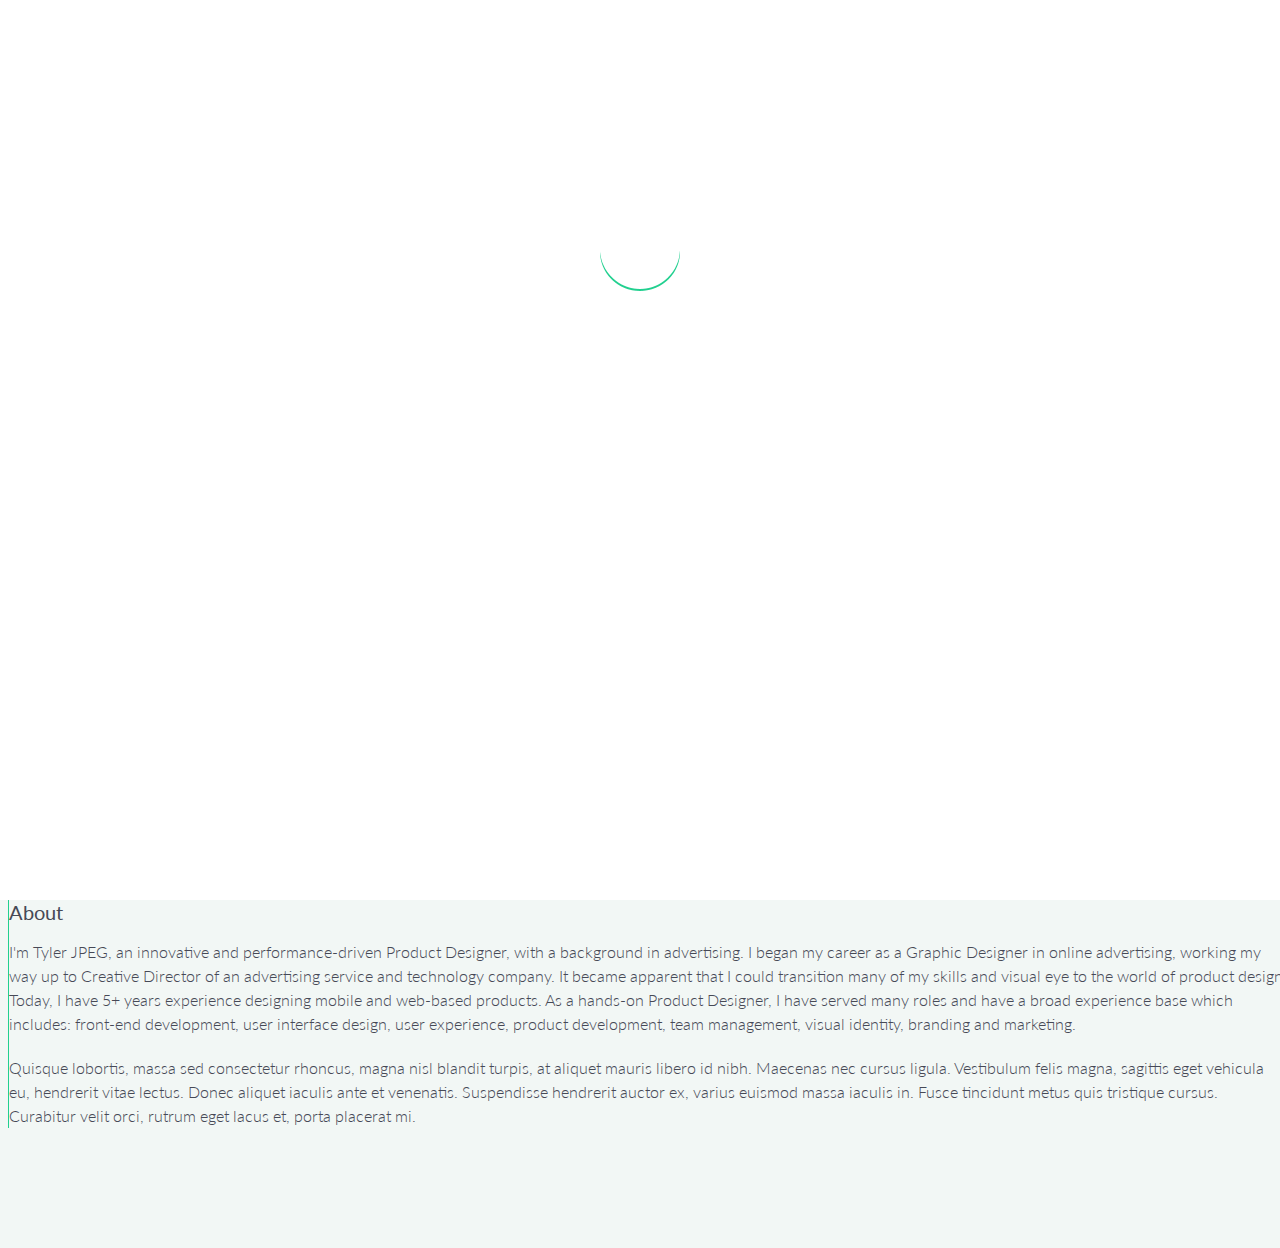
==== commit 70b2861e: "update bio" ====
--- a/about.html
+++ b/about.html
@@ -143,7 +143,7 @@
                     </div>
                     <div class="col-sm-12">
                         <div class="profile-header">About</div>
-                        <p>I'm Tyler JPEG, an innovative and performance-driven Product Designer, with a background in advertising. I began my career as a Graphic Designer in online advertising, working my way up to Creative Director of an advertising service and technology company. It became apparent that I could transition many of my skills and visual eye to the world of product design. Today, I have 5+ years experience in product design for mobile/web-based systems. As a hands-on Product Designer, I have served many roles and have a broad experience base which includes: front-end development, user interface design, user experience, product development, team management, visual identity, branding and marketing.</p>
+                        <p>I'm Tyler JPEG, an innovative and performance-driven Product Designer, with a background in advertising. I began my career as a Graphic Designer in online advertising, working my way up to Creative Director of an advertising service and technology company. It became apparent that I could transition many of my skills and visual eye to the world of product design. Today, I have 5+ years experience designing mobile and web-based products. As a hands-on Product Designer, I have served many roles and have a broad experience base which includes: front-end development, user interface design, user experience, product development, team management, visual identity, branding and marketing.</p>
                         <p>Quisque lobortis, massa sed consectetur rhoncus, magna nisl blandit turpis, at aliquet mauris libero id nibh. Maecenas nec cursus ligula. Vestibulum felis magna, sagittis eget vehicula eu, hendrerit vitae lectus. Donec aliquet iaculis ante et venenatis. Suspendisse hendrerit auctor ex, varius euismod massa iaculis in. Fusce tincidunt metus quis tristique cursus. Curabitur velit orci, rutrum eget lacus et, porta placerat mi.</p>
                     </div>
                 </div>
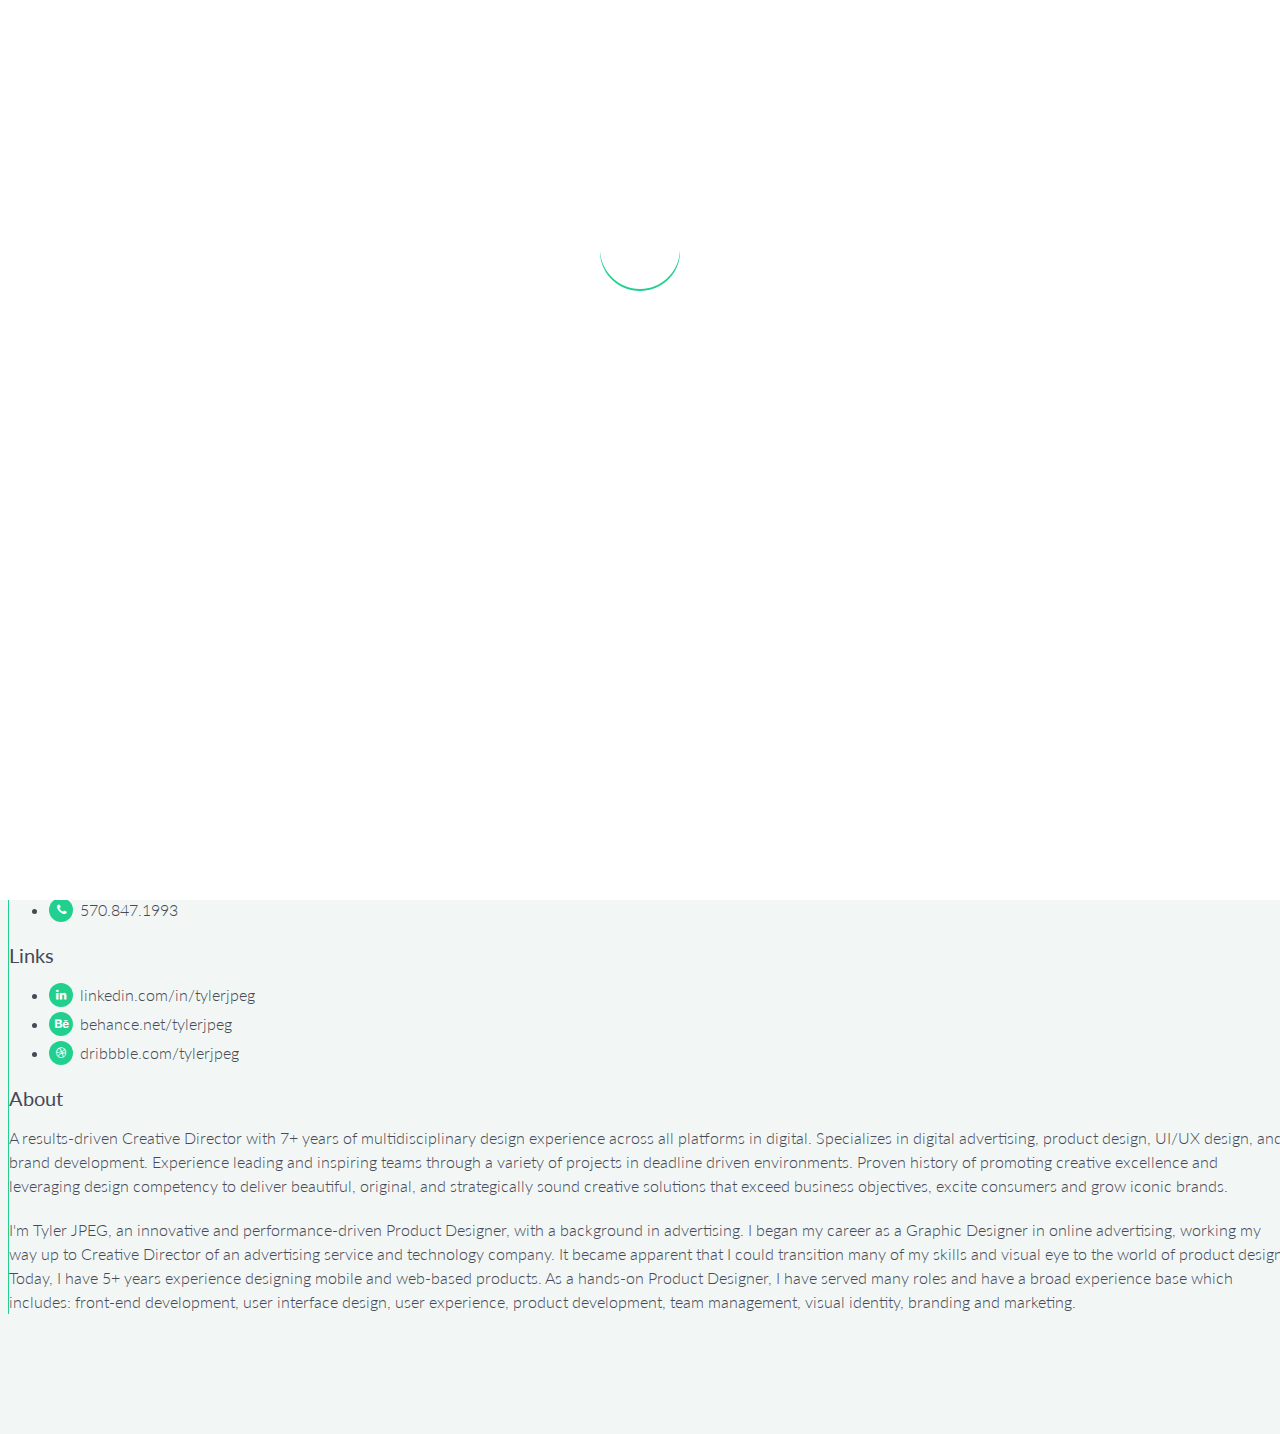
==== commit 86354509: "updates about page and profile pic" ====
--- a/about.html
+++ b/about.html
@@ -4,37 +4,28 @@
 <head>
 
     <meta charset="utf-8">
-    <meta http-equiv="X-UA-Compatible" content="IE=edge">
-    <meta name="viewport" content="width=device-width, initial-scale=1">
-    <meta name="description" content="">
-    <meta name="author" content="">
-
-    <meta charset="utf-8">
     <meta http-equiv="X-UA-Compatible" content="IE=edge,chrome=1">
-    <title>Tyler JPEG - About</title>
+    <title>Tyler JPEG | About</title>
     <meta name="description" content="Full Stack Designer. Pixel Perfectionist. Minimalist.">
     <meta name="viewport" content="width=device-width, initial-scale=1, user-scalable=no">
 
-    <link rel="apple-touch-icon-precomposed" sizes="57x57" href="apple-touch-icon-57x57.png" />
-    <link rel="apple-touch-icon-precomposed" sizes="114x114" href="apple-touch-icon-114x114.png" />
-    <link rel="apple-touch-icon-precomposed" sizes="72x72" href="apple-touch-icon-72x72.png" />
-    <link rel="apple-touch-icon-precomposed" sizes="144x144" href="apple-touch-icon-144x144.png" />
-    <link rel="apple-touch-icon-precomposed" sizes="60x60" href="apple-touch-icon-60x60.png" />
-    <link rel="apple-touch-icon-precomposed" sizes="120x120" href="apple-touch-icon-120x120.png" />
-    <link rel="apple-touch-icon-precomposed" sizes="76x76" href="apple-touch-icon-76x76.png" />
-    <link rel="apple-touch-icon-precomposed" sizes="152x152" href="apple-touch-icon-152x152.png" />
-    <link rel="icon" type="image/png" href="favicon-196x196.png" sizes="196x196" />
-    <link rel="icon" type="image/png" href="favicon-96x96.png" sizes="96x96" />
-    <link rel="icon" type="image/png" href="favicon-32x32.png" sizes="32x32" />
-    <link rel="icon" type="image/png" href="favicon-16x16.png" sizes="16x16" />
-    <link rel="icon" type="image/png" href="favicon-128.png" sizes="128x128" />
-    <meta name="application-name" content="Tyler JPEG Design"/>
-    <meta name="msapplication-TileColor" content="#E3F2ED" />
-    <meta name="msapplication-TileImage" content="mstile-144x144.png" />
-    <meta name="msapplication-square70x70logo" content="mstile-70x70.png" />
-    <meta name="msapplication-square150x150logo" content="mstile-150x150.png" />
-    <meta name="msapplication-wide310x150logo" content="mstile-310x150.png" />
-    <meta name="msapplication-square310x310logo" content="mstile-310x310.png" />
+    <link rel="apple-touch-icon" sizes="57x57" href="/apple-icon-57x57.png">
+    <link rel="apple-touch-icon" sizes="60x60" href="/apple-icon-60x60.png">
+    <link rel="apple-touch-icon" sizes="72x72" href="/apple-icon-72x72.png">
+    <link rel="apple-touch-icon" sizes="76x76" href="/apple-icon-76x76.png">
+    <link rel="apple-touch-icon" sizes="114x114" href="/apple-icon-114x114.png">
+    <link rel="apple-touch-icon" sizes="120x120" href="/apple-icon-120x120.png">
+    <link rel="apple-touch-icon" sizes="144x144" href="/apple-icon-144x144.png">
+    <link rel="apple-touch-icon" sizes="152x152" href="/apple-icon-152x152.png">
+    <link rel="apple-touch-icon" sizes="180x180" href="/apple-icon-180x180.png">
+    <link rel="icon" type="image/png" sizes="192x192"  href="/android-icon-192x192.png">
+    <link rel="icon" type="image/png" sizes="32x32" href="/favicon-32x32.png">
+    <link rel="icon" type="image/png" sizes="96x96" href="/favicon-96x96.png">
+    <link rel="icon" type="image/png" sizes="16x16" href="/favicon-16x16.png">
+    <link rel="manifest" href="/manifest.json">
+    <meta name="msapplication-TileColor" content="#ffffff">
+    <meta name="msapplication-TileImage" content="/ms-icon-144x144.png">
+    <meta name="theme-color" content="#ffffff">
 
     <link href="https://maxcdn.bootstrapcdn.com/bootstrap/3.3.6/css/bootstrap.min.css" rel="stylesheet" integrity="sha256-7s5uDGW3AHqw6xtJmNNtr+OBRJUlgkNJEo78P4b0yRw= sha512-nNo+yCHEyn0smMxSswnf/OnX6/KwJuZTlNZBjauKhTK0c+zT+q5JOCx0UFhXQ6rJR9jg6Es8gPuD2uZcYDLqSw==" crossorigin="anonymous">
 
@@ -45,7 +36,6 @@
     <link rel="stylesheet" href="css/main.css" type="text/css">
 
     <!-- HTML5 Shim and Respond.js IE8 support of HTML5 elements and media queries -->
-    <!-- WARNING: Respond.js doesn't work if you view the page via file:// -->
     <!--[if lt IE 9]>
         <script src="https://oss.maxcdn.com/libs/html5shiv/3.7.0/html5shiv.js"></script>
         <script src="https://oss.maxcdn.com/libs/respond.js/1.4.2/respond.min.js"></script>
@@ -83,72 +73,71 @@
 
     <section class="inner about">
         <div class="container">
-            <div class="row">
-                <div class="col-sm-3 left-side text-center">
-                    <div class="profile-pic center-block"></div>
-                    <div class="profile-name">Tyler Johnson</div>
-                    <div class="profile-title">Product Designer</div>
-                    <div class="profile-tag">New York, NY</div>
-                </div>
-                <div class="col-sm-9 right-side">
-                    <div class="col-sm-6">
-                        <div class="profile-header">Contact Info</div>
-                        <ul class="list-unstyled">
-                            <li>
-                                <span class="social-icon">
-                                    <i class="fa fa-envelope" aria-hidden="true"></i>
-                                </span>
-                                <span>
-                                    tyler.jpeg@gmail.com
-                                </span>
-                            </li>
-                            <li>
-                                <span class="social-icon">
-                                    <i class="fa fa-phone" aria-hidden="true"></i>
-                                </span>
-                                <span>
-                                    570.847.1993
-                                </span>
-                            </li>
-                        </ul>
-                    </div>
-                    <div class="col-sm-6">
-                        <div class="profile-header">Links</div>
-                        <ul class="list-unstyled">
-                            <li>
-                                <span class="social-icon">
-                                    <i class="fa fa-linkedin" aria-hidden="true"></i>
-                                </span>
-                                <span>
-                                    linkedin.com/in/tylerjpeg
-                                </span>
-                            </li>
-                            <li>
-                                <span class="social-icon">
-                                    <i class="fa fa-behance" aria-hidden="true"></i>
-                                </span>
-                                <span>
-                                    behance.net/tylerjpeg
-                                </span>
-                            </li>
-                            <li>
-                                <span class="social-icon">
-                                    <i class="fa fa-dribbble" aria-hidden="true"></i>
-                                </span>
-                                <span>
-                                    dribbble.com/tylerjpeg
-                                </span>
-                            </li>
-                        </ul>
-                    </div>
-                    <div class="col-sm-12">
-                        <div class="profile-header">About</div>
-                        <p>I'm Tyler JPEG, an innovative and performance-driven Product Designer, with a background in advertising. I began my career as a Graphic Designer in online advertising, working my way up to Creative Director of an advertising service and technology company. It became apparent that I could transition many of my skills and visual eye to the world of product design. Today, I have 5+ years experience designing mobile and web-based products. As a hands-on Product Designer, I have served many roles and have a broad experience base which includes: front-end development, user interface design, user experience, product development, team management, visual identity, branding and marketing.</p>
-                        <p>Quisque lobortis, massa sed consectetur rhoncus, magna nisl blandit turpis, at aliquet mauris libero id nibh. Maecenas nec cursus ligula. Vestibulum felis magna, sagittis eget vehicula eu, hendrerit vitae lectus. Donec aliquet iaculis ante et venenatis. Suspendisse hendrerit auctor ex, varius euismod massa iaculis in. Fusce tincidunt metus quis tristique cursus. Curabitur velit orci, rutrum eget lacus et, porta placerat mi.</p>
-                    </div>
-                </div>
+            <div class="col-sm-3 left-side text-center">
+                <div class="profile-pic center-block"></div>
+                <div class="profile-name">Tyler Johnson</div>
+                <div class="profile-title">Full-Stack Designer</div>
+                <div class="profile-tag">New York, NY</div>
             </div>
+            <div class="col-sm-9 right-side">
+              <div class="row">
 
+                  <ul class="social-mobile-nav visible-xs list-unstyled list-inline text-center">
+                    <li><span class="social-icon"><i class="fa fa-envelope" aria-hidden="true"></i></span></li>
+                    <li><span class="social-icon"><i class="fa fa-phone" aria-hidden="true"></i></span></li>
+                    <li><span class="social-icon"><i class="fa fa-linkedin" aria-hidden="true"></i></span></li>
+                    <li><span class="social-icon"><i class="fa fa-behance" aria-hidden="true"></i></span></li>
+                    <li><span class="social-icon"><i class="fa fa-dribbble" aria-hidden="true"></i></span></li>
+                </ul>
+                <span class="hidden-xs">
+                  <div class="col-sm-6">
+                    <div class="profile-header">Contact Info</div>
+                    <ul class="list-unstyled">
+                        <li>
+                          <span class="social-icon"><i class="fa fa-envelope" aria-hidden="true"></i></span>
+                          <span>tyler.jpeg@gmail.com</span>
+                        </li>
+                        <li>
+                          <span class="social-icon"><i class="fa fa-phone" aria-hidden="true"></i></span>
+                          <span>570.847.1993</span>
+                        </li>
+                    </ul>
+                  </div>
+
+                  <div class="col-sm-6">
+                    <div class="profile-header">Links</div>
+                      <ul class="list-unstyled social-list">
+                        <li>
+                          <a href="//linkedin.com/in/tylerjpeg" target="_blank">
+                            <span class="social-icon"><i class="fa fa-linkedin" aria-hidden="true"></i></span>
+                            <span>linkedin.com/in/tylerjpeg</span>
+                          </a>
+                        </li>
+                        <li>
+                          <a href="//behance.net/tylerjpeg" target="_blank">
+                            <span class="social-icon"><i class="fa fa-behance" aria-hidden="true"></i></span>
+                            <span>behance.net/tylerjpeg</span>
+                          </a>
+                        </li>
+                        <li>
+                          <a href="//dribbble.com/tylerjpeg" target="_blank">
+                            <span class="social-icon"><i class="fa fa-dribbble" aria-hidden="true"></i></span>
+                            <span>dribbble.com/tylerjpeg</span>
+                          </a>
+                        </li>
+                    </ul>
+                  </div>
+                </span>
+
+                <div class="col-sm-12">
+                    <div class="profile-header">About</div>
+                    <p>A results-driven Creative Director with 7+ years of multidisciplinary design experience across all platforms in digital. Specializes in digital advertising, product design, UI/UX design, and brand development. Experience leading and inspiring teams through a variety of projects in deadline driven environments. Proven history of promoting creative excellence and leveraging design competency to deliver beautiful, original, and strategically sound creative solutions that exceed business objectives, excite consumers and grow iconic brands.</p>
+
+                    <p>I'm Tyler JPEG, an innovative and performance-driven Product Designer, with a background in advertising. I began my career as a Graphic Designer in online advertising, working my way up to Creative Director of an advertising service and technology company. It became apparent that I could transition many of my skills and visual eye to the world of product design. Today, I have 5+ years experience designing mobile and web-based products. As a hands-on Product Designer, I have served many roles and have a broad experience base which includes: front-end development, user interface design, user experience, product development, team management, visual identity, branding and marketing.</p>
+                      
+                  </div>
+              </div>
+            </div>
         </div>
     </section>
 
--- a/css/main.css
+++ b/css/main.css
@@ -169,7 +169,7 @@
     margin-bottom: 10px;
 }
 .resume-employer {
-    font-size: 20px;
+    font-size: 18px;
     font-weight: 400;
     display: block;
 }
@@ -181,6 +181,7 @@
     margin-top: 5px;
     text-transform: uppercase;
     margin-left: 0;
+    font-weight: 400;
 }
 .sectional {
     display: none;
@@ -193,11 +194,12 @@
     padding-bottom: 10px;
     border-bottom: 1px solid #e6e6e6;
     text-transform: uppercase;
+    font-weight: 400;
 }
 
 .resume-p {
-    font-size: 16px;
-    line-height: 24px;
+    font-size: 13px;
+    line-height: 22px;
     margin-bottom: 40px;
 }
 
@@ -225,8 +227,28 @@
     color: #fff;
 }
 
+.resume-list {
+  margin-top: 10px;
+  margin-bottom: 40px;
+}
+
+.resume-list li {
+  font-size: 16px;
+  line-height: 24px;
+}
+
 
 @media(min-width:768px) {
+
+    .resume-p {
+      font-size: 16px;
+      line-height: 24px;
+    }
+
+    .resume-employer {
+      font-size: 20px;
+    }
+
     .resume-detail {
         margin-bottom: 5px;
     }
@@ -345,7 +367,8 @@
 
 .navbar-tj .nav > li a{
     border-top: 1px solid #c2efdf;
-    font-size: 14px;
+    font-size: 12px;
+    letter-spacing: 1px;
 }
 
 .navbar-tj .nav > li:first-child a{
@@ -359,6 +382,7 @@
     padding-top: 14px;
     padding-bottom: 14px;
     text-align: center;
+    outline: none;
 }
 
 .navbar-tj .nav > li > a:hover,
@@ -715,8 +739,6 @@
 }
 
 #products .product {
-  padding-top: 30px;
-  padding-bottom: 30px;
   text-align: center;
   height: 110px;
   -webkit-box-align: center;
@@ -736,25 +758,51 @@
   border: 1px solid #323543;
   color: #fff;
   opacity: 0.5;
-}
-
-#products .product img {
-  width: 66%;
+  padding: 30px 0;
+}
+
+#products .product:hover {
+  opacity: 1.0;
+  background-color: #21d08f;
+}
+
+#products .product:hover > img, #products .product:hover > i, #products .product:hover .bootstrap-logo {
+  display: none;
+}
+
+#products .product > div {
+  display: none;
+  font-size: 13px;
+  padding: 0 10px;
+  line-height: 1.3;
+}
+
+#products .product:hover > div {
+  display: block;
+}
+
+#products .product > img {
+  width: 50%;
   height: auto;
   vertical-align: middle;
   max-width: 88px;
 }
 
-#products .product img.wider {
-  width: 96%;
+#products .product > img.wider {
+  width: 70%;
   max-width: 140px;
 }
 
-#products .product i {
+#products .product > img.thinner {
+  width: 40%;
+
+}
+
+#products .product > i {
   font-size: 50px;
 }
 
-#products .product .bootstrap-logo {
+#products .product > .bootstrap-logo {
   font-family: -apple-system,system-ui,BlinkMacSystemFont,"Segoe UI",Roboto,"Helvetica Neue",Arial,sans-serif;
   font-weight: 400;
   margin: 0 auto;
@@ -772,30 +820,40 @@
   border-radius: 15%;
 }
 
+
 @media(min-width:500px) {
   #products .product {
     height: 130px;
   }
+  #products .product > div {
+    font-size: 16px;
+  }
+  #products .product > i {
+    font-size: 60px;
+  }
+  #products .product > img.thinner {
+    width: 40%;
+  }
 }
 
 @media(min-width:768px) {
   #products .product {
     height: 150px;
   }
-  #products .product img {
+  #products .product > img {
     width: 55%;
   }
-  #products .product img.wider {
+  #products .product > img.wider {
     width: 90%;
   }
-  #products .product i {
-    font-size: 87px;
-  }
-  #products .product .bootstrap-logo {
-    width: 9rem;
-    height: 9rem;
-    font-size: 6.5rem;
-    line-height: 9rem;
+  #products .product > i {
+    font-size: 80px;
+  }
+  #products .product > div {
+    font-size: 18px;
+  }
+  #products .product > img.thinnger {
+    width: 60%;
   }
 }
 
@@ -1089,7 +1147,7 @@
 .work-header {
     padding: 180px 0 140px;
     color: #fff;
-    font-weight: 600;
+    font-weight: 400;
 }
 
 .tags {
@@ -1114,16 +1172,27 @@
 }
 
 .about {
-    margin-top: 80px;
+    margin-top: 30px;
 }
 
 .about .right-side {
-    border-left: 1px solid #21d08f;
-}
+    border-left: 0px solid transparent;
+    border-top: 0;
+    padding-top: 15px;
+}
+
+.about .social-mobile-nav {
+  margin-bottom: 15px;
+}
+.about .left-side {
+  padding-bottom: 0;
+  border-bottom: 0;
+}
+
 
 .about .profile-pic {
-    width: 200px;
-    height: 200px;
+    width: 180px;
+    height: 180px;
     background-image: url('../img/tyler-jpeg-200-200.jpg');
     background-size: cover;
     display: block;
@@ -1161,7 +1230,6 @@
     font-size: 20px;
     margin-bottom: 5px;
 }
-
 .social-icon {
     display: inline-block;
     position: relative;
@@ -1169,18 +1237,85 @@
     -webkit-border-radius: 100px;
     -moz-border-radius: 100px;
     line-height: 1.0;
-    padding: 6px;
+    padding: 0;
     vertical-align: middle;
     background-color: #21d08f;
     color: #fff;
     font-size: 12px;
     text-align: center;
+    margin: 0;
+}
+
+.social-icon i {
+    width: 36px;
+    height: 36px;
+    font-size: 18px;
+    line-height: 36px;
+}
+
+@media(min-width:768px) {
+
+  .about {
+    margin-top: 50px;
+  }
+  .about .right-side {
+    border-left: 1px solid #21d08f;
+    padding-top: 30px;
+  }
+  .about .left-side {
+    padding-bottom: 30px;
+    padding-top: 25px;
+  }
+  .social-icon {
+    padding: 6px;
+    font-size: 12px;
     margin: 0 3px 5px 0;
-}
-
-.social-icon i {
+  }
+
+  .social-icon i {
     width: 12px;
     height: 12px;
     font-size: 12px;
     line-height: 12px;
+  }
+
+  .about .profile-pic {
+    width: 120px;
+    height: 120px;
+  }
+
+}
+
+@media(min-width:992px) {
+
+  .about .profile-pic {
+    width: 180px;
+    height: 180px;
+  }
+  .about .left-side {
+    padding-top: 0;
+  }
+
+}
+
+.social-list a {
+  text-decoration: none;
+  color: #464956;
+}
+
+.social-list a:hover {
+  color: #21d08f;
+}
+
+
+header .intro.small-me {
+  width: 50%;
+  padding-top: 6%;
+}
+
+header .intro.small-me .btn-intro {
+  display: none;
+}
+section.hp.remove-20-hp {
+  padding-top: 60px;
 }